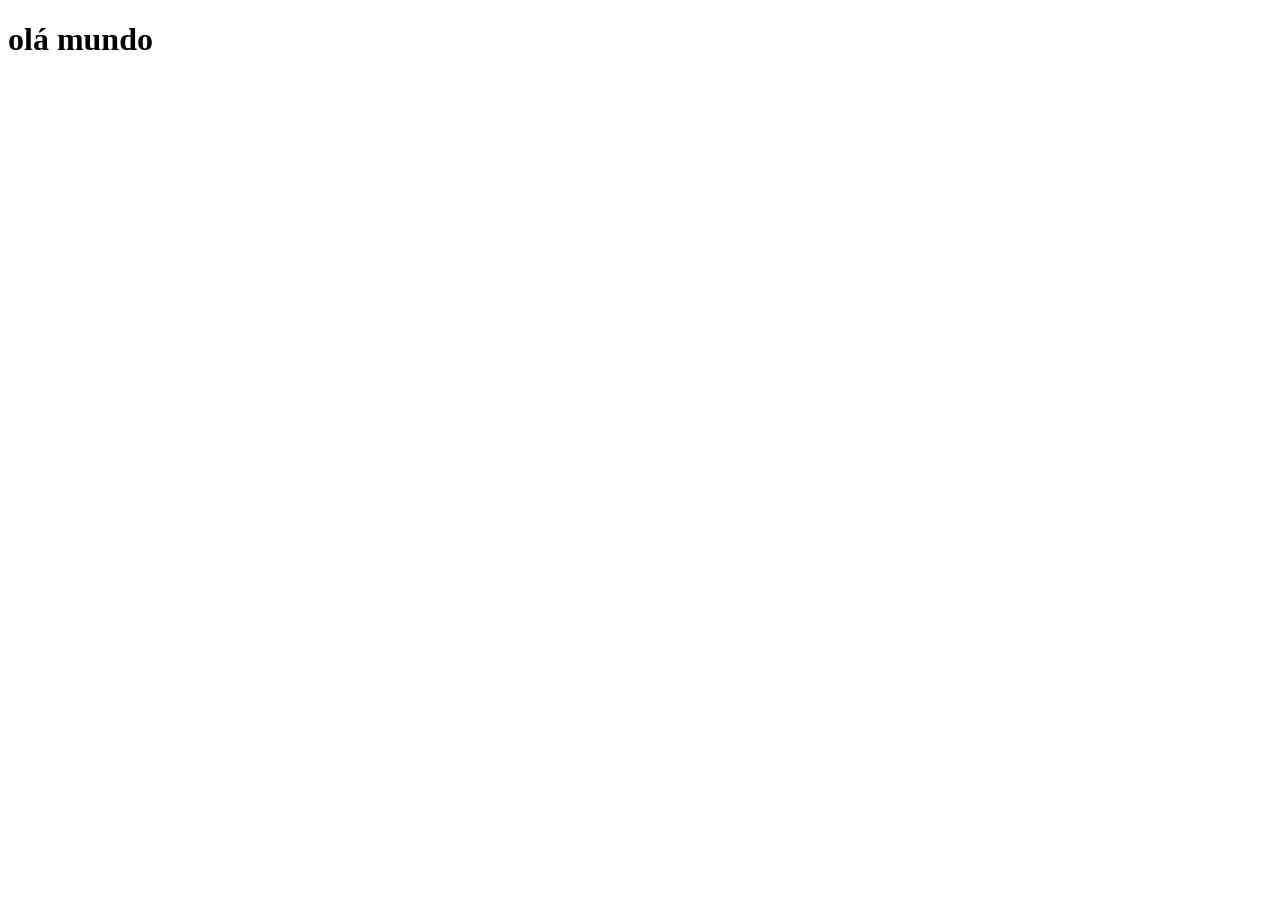
==== index.html/index.html @ aa2eb3c0 "a" ====
<!DOCTYPE html>
<html lang="en">
<head>
    <meta charset="UTF-8">
    <meta name="viewport" content="width=device-width, initial-scale=1.0">
    <title>Document</title>
    <link rel="shortcut icon" href="favicon.ico" type="image/x-icon">
</head>
<body>
    <h1>olá mundo</h1>
    
</body>
</html>
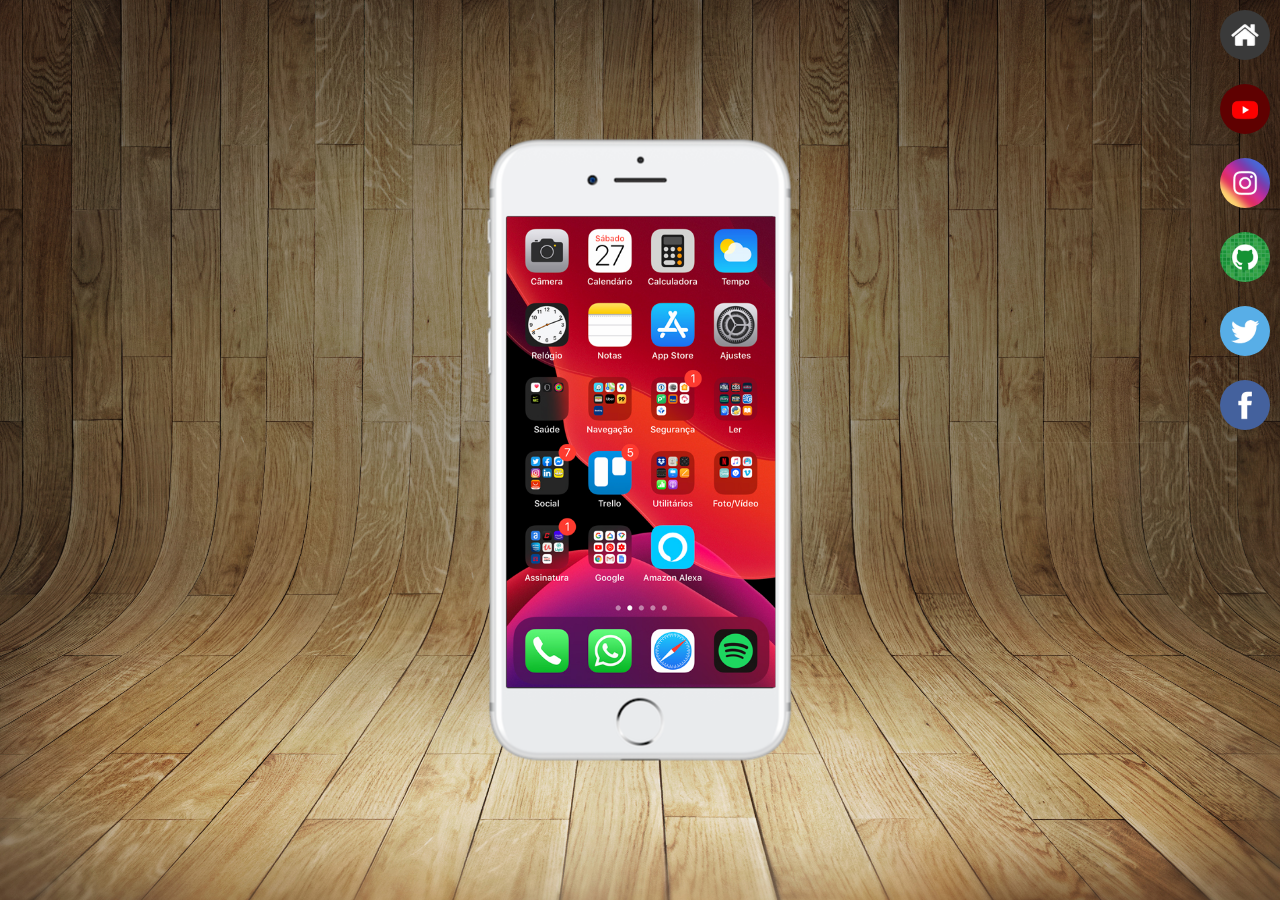
==== commit a6a77735: "criei botões" ====
--- a/index.html/index.html
+++ b/index.html/index.html
@@ -5,9 +5,30 @@
     <meta name="viewport" content="width=device-width, initial-scale=1.0">
     <title>Document</title>
     <link rel="shortcut icon" href="favicon.ico" type="image/x-icon">
+    <link rel="stylesheet" href="estilos/style.css">
 </head>
 <body>
-    <h1>olá mundo</h1>
-    
+    <main>
+        <section id="telefone">
+            <iframe src="../home.html" name="tela" id="tela" frameborder="0">
+                Seu navegador não é compativel.
+            </iframe>
+
+        </section>
+        <section id="redes-sociais">
+            <a href="#" target="tela"> <img src="../imagens/logo-home.jpg" alt="home"></a> <br>
+
+            <a href="#" target="tela"> <img src="../imagens/logo-youtube.jpg" alt="youtube"></a> <br>
+
+            <a href="#" target="tela"> <img src="../imagens/logo-instagram.jpg" alt="instagram"></a> <br>
+
+            <a href="#" target="tela"> <img src="../imagens/logo-github.jpg" alt="github"></a> <br>
+
+            <a href="#" target="tela"> <img src="../imagens/logo-twitter.jpg" alt="twitter"></a> <br>
+
+            <a href="#" target="tela"> <img src="../imagens/logo-facebook.jpg" alt="facebook"></a>
+
+        </section>
+    </main>
 </body>
 </html>
--- a/index.html/estilos/style.css
+++ b/index.html/estilos/style.css
@@ -0,0 +1,63 @@
+@charset "UTF-8"; 
+
+*{
+    margin: 0px;
+    padding: 0px;
+    font-family: Arial, Helvetica, sans-serif;
+}
+
+html, body{
+    height: 100vh;
+    width: 100vw;
+    background-color: black;
+}
+
+main{
+    height: 100vh;
+    position: relative;
+   
+}
+body{
+    background: url('../../imagens/fundo-madeira.jpg') no-repeat top center;
+    background-size: cover;
+    background-attachment: fixed;
+}
+
+section#telefone{
+    position: absolute;
+    top: 50%;
+    left: 50%;
+    transform: translate(-50%, -50%);
+
+    height: 627px; 
+    width: 311px;
+    background:  url('../../imagens/frame-iphone.png')no-repeat;
+}
+iframe#tela{
+    position: relative;
+    top: 80px;
+    left: 22px;
+    width: 269px;
+    height: 471px;
+}
+section#redes-sociais{
+    text-align: right;
+}
+
+section#redes-sociais > a > img {
+    width: 50px;
+    height: 50px;
+    margin: 10px;
+    border-radius: 30px;
+    box-shadow: 2px 2px 5 black;
+    box-sizing: border-box;
+}
+
+section#redes-sociais img:hover{
+    border: 2px solid rgba(255, 255, 255, 0.595);
+    transform: translate( -3px, -3px);
+    box-shadow: 5px 5px 10px rgba(0, 0, 0, 0.559);
+    transition: .1s, border .1s ;
+
+
+}
